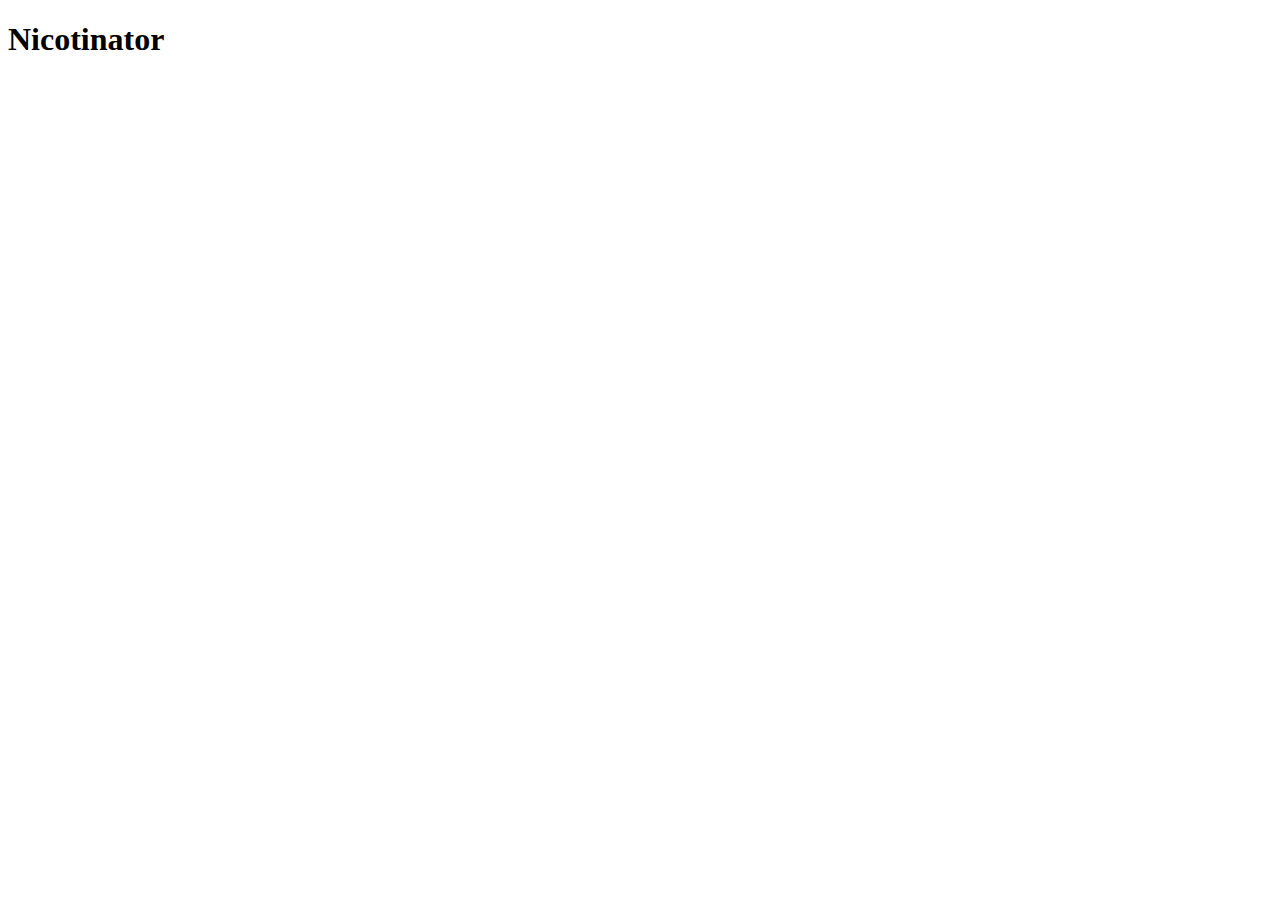
==== docs/prototype/index.html @ 56857d06 "First index for prototype" ====
<!DOCTYPE html>
<html>

<head>
  <meta charset="utf-8">
  <meta name="viewport" content="width=device-width, initial-scale=1">
  <link rel="stylesheet" href="https://cdnjs.cloudflare.com/ajax/libs/font-awesome/4.7.0/css/font-awesome.min.css" type="text/css">
  <link rel="stylesheet" href="https://pingendo.com/assets/bootstrap/bootstrap-4.0.0-beta.1.css" type="text/css"> </head>

<body>
  <div class="py-5">
    <div class="container">
      <div class="row">
        <div class="col-md-12">
          <h1 class="">Nicotinator
            <br>
          </h1>
        </div>
      </div>
    </div>
  </div>
  <script src="https://code.jquery.com/jquery-3.2.1.slim.min.js" integrity="sha384-KJ3o2DKtIkvYIK3UENzmM7KCkRr/rE9/Qpg6aAZGJwFDMVNA/GpGFF93hXpG5KkN" crossorigin="anonymous"></script>
  <script src="https://cdnjs.cloudflare.com/ajax/libs/popper.js/1.11.0/umd/popper.min.js" integrity="sha384-b/U6ypiBEHpOf/4+1nzFpr53nxSS+GLCkfwBdFNTxtclqqenISfwAzpKaMNFNmj4" crossorigin="anonymous"></script>
  <script src="https://maxcdn.bootstrapcdn.com/bootstrap/4.0.0-beta/js/bootstrap.min.js" integrity="sha384-h0AbiXch4ZDo7tp9hKZ4TsHbi047NrKGLO3SEJAg45jXxnGIfYzk4Si90RDIqNm1" crossorigin="anonymous"></script>
</body>

</html>
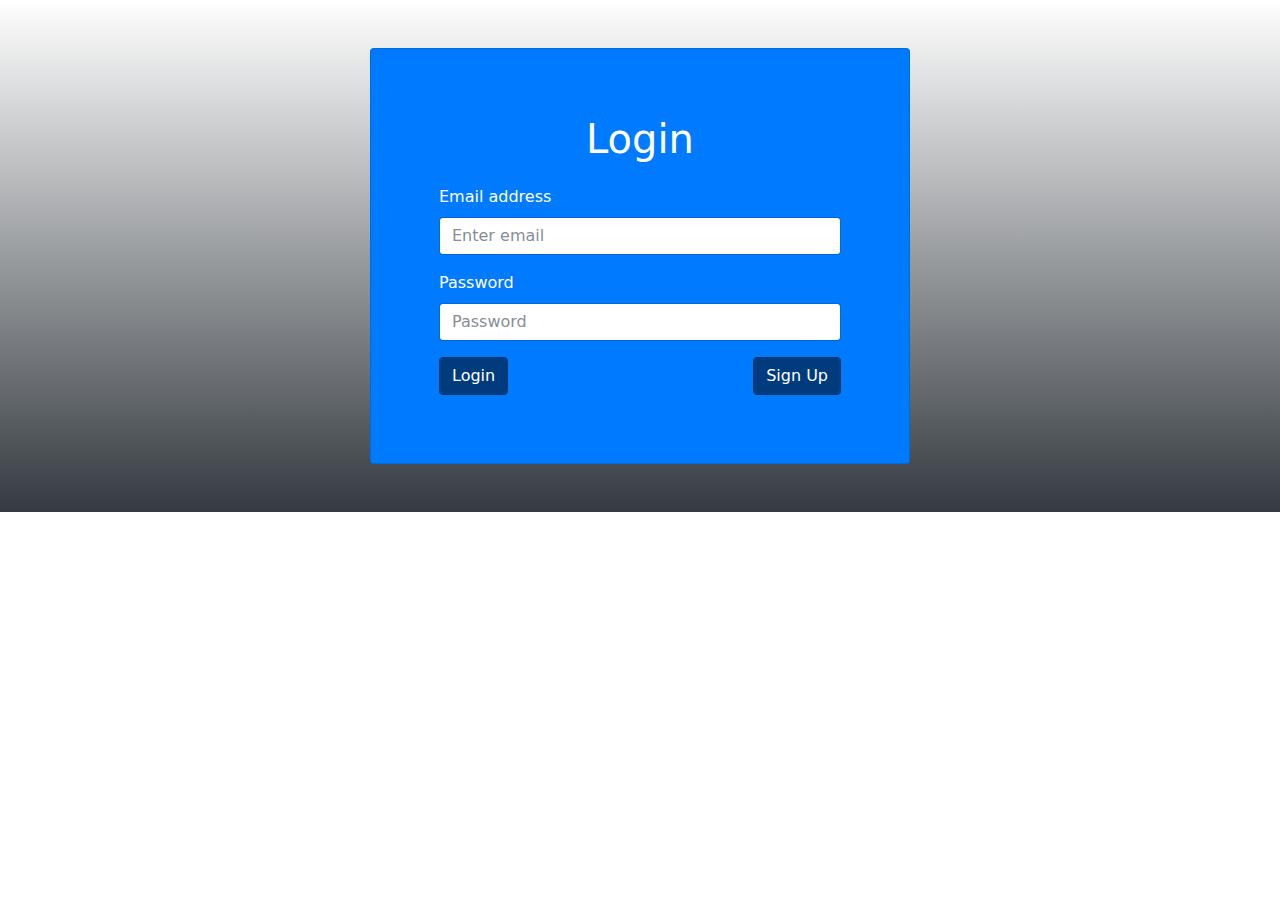
==== commit bb0a97a0: "Login screen" ====
--- a/docs/prototype/index.html
+++ b/docs/prototype/index.html
@@ -5,16 +5,33 @@
   <meta charset="utf-8">
   <meta name="viewport" content="width=device-width, initial-scale=1">
   <link rel="stylesheet" href="https://cdnjs.cloudflare.com/ajax/libs/font-awesome/4.7.0/css/font-awesome.min.css" type="text/css">
-  <link rel="stylesheet" href="https://pingendo.com/assets/bootstrap/bootstrap-4.0.0-beta.1.css" type="text/css"> </head>
+  <link rel="stylesheet" href="index.css" type="text/css"> </head>
 
-<body>
+<body class="gradient-overlay">
   <div class="py-5">
     <div class="container">
       <div class="row">
-        <div class="col-md-12">
-          <h1 class="">Nicotinator
-            <br>
-          </h1>
+        <div class="col-md-3"> </div>
+        <div class="col-md-6">
+          <div class="card text-white p-5 bg-primary">
+            <div class="card-body">
+              <h1 class="mb-4 text-center">Login</h1>
+              <form action="https://formspree.io/YOUREMAILHERE">
+                <div class="form-group"> <label>Email address</label>
+                  <input type="email" class="form-control" placeholder="Enter email"> </div>
+                <div class="form-group"> <label>Password</label>
+                  <input type="password" class="form-control" placeholder="Password"> </div>
+                <div class="row">
+                  <div class="col-md-6">
+                    <button type="submit" class="btn btn-secondary text-center active text-white">Login</button>
+                  </div>
+                  <div class="col-md-6">
+                    <button type="submit" class="btn btn-secondary text-white active pull-right">Sign Up</button>
+                  </div>
+                </div>
+              </form>
+            </div>
+          </div>
         </div>
       </div>
     </div>
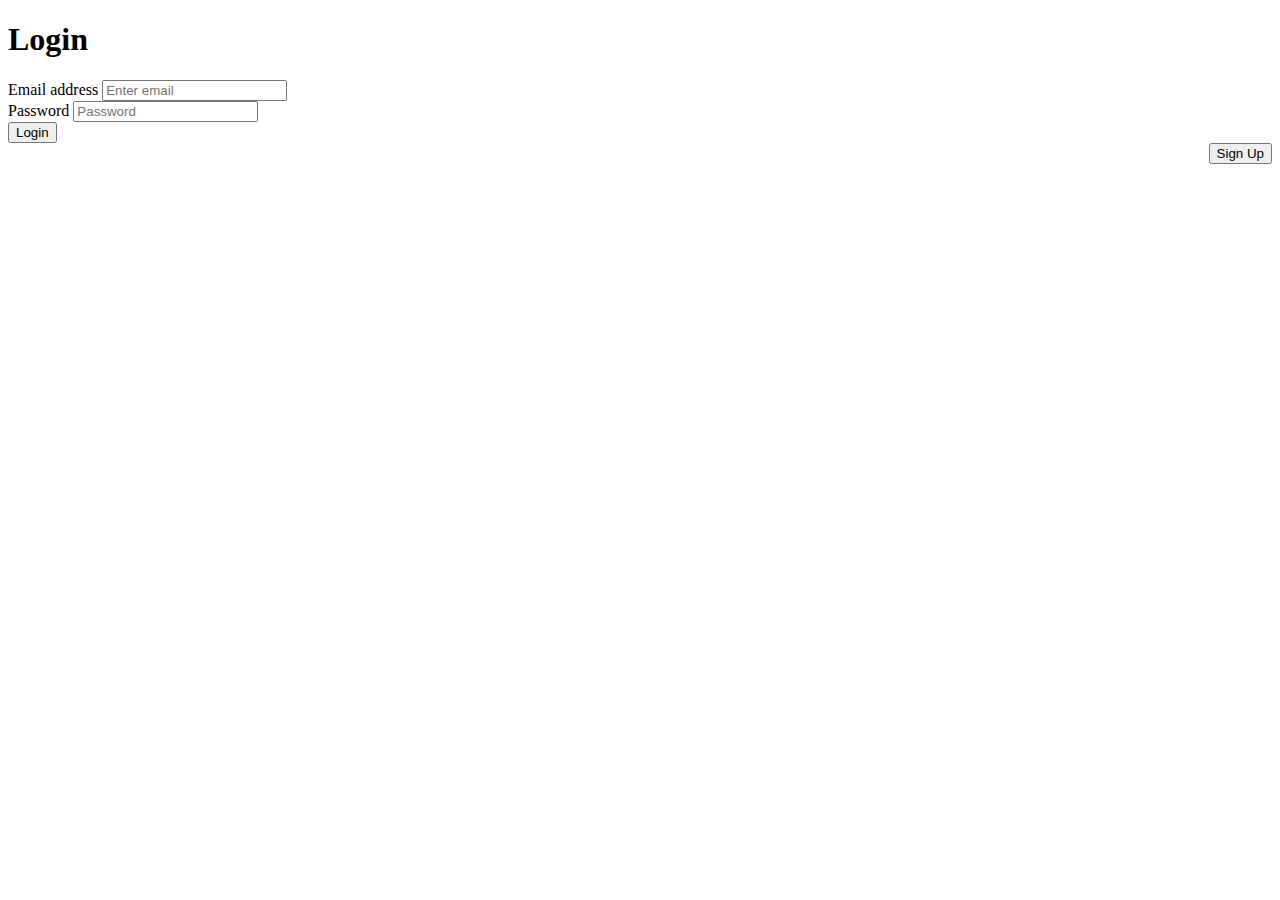
==== commit 8631bbd8: "checkpoint" ====
--- a/docs/prototype/index.html
+++ b/docs/prototype/index.html
@@ -5,7 +5,7 @@
   <meta charset="utf-8">
   <meta name="viewport" content="width=device-width, initial-scale=1">
   <link rel="stylesheet" href="https://cdnjs.cloudflare.com/ajax/libs/font-awesome/4.7.0/css/font-awesome.min.css" type="text/css">
-  <link rel="stylesheet" href="index.css" type="text/css"> </head>
+  <link rel="stylesheet" href="https://pingendo.com/assets/bootstrap/bootstrap-4.0.0-beta.1.css" type="text/css"> </head>
 
 <body class="gradient-overlay">
   <div class="py-5">
@@ -13,7 +13,7 @@
       <div class="row">
         <div class="col-md-3"> </div>
         <div class="col-md-6">
-          <div class="card text-white p-5 bg-primary">
+          <div class="card text-white bg-primary px-5 m-5">
             <div class="card-body">
               <h1 class="mb-4 text-center">Login</h1>
               <form action="https://formspree.io/YOUREMAILHERE">
@@ -21,12 +21,17 @@
                   <input type="email" class="form-control" placeholder="Enter email"> </div>
                 <div class="form-group"> <label>Password</label>
                   <input type="password" class="form-control" placeholder="Password"> </div>
-                <div class="row">
-                  <div class="col-md-6">
-                    <button type="submit" class="btn btn-secondary text-center active text-white">Login</button>
+                <div>
+                  <div class="row">
+                    <div class="col-md-6">
+                      <button type="submit" class="btn btn-secondary text-center active text-white">Login</button>
+                    </div>
+                    <div class="col-md-6">
+                      <button type="submit" class="btn btn-secondary text-white active opaque-overlay pull-right">Sign Up </button>
+                    </div>
                   </div>
-                  <div class="col-md-6">
-                    <button type="submit" class="btn btn-secondary text-white active pull-right">Sign Up</button>
+                  <div>
+                    <div class="col-md-6"> </div>
                   </div>
                 </div>
               </form>
@@ -35,10 +40,10 @@
         </div>
       </div>
     </div>
+    <script src="https://code.jquery.com/jquery-3.2.1.slim.min.js" integrity="sha384-KJ3o2DKtIkvYIK3UENzmM7KCkRr/rE9/Qpg6aAZGJwFDMVNA/GpGFF93hXpG5KkN" crossorigin="anonymous"></script>
+    <script src="https://cdnjs.cloudflare.com/ajax/libs/popper.js/1.11.0/umd/popper.min.js" integrity="sha384-b/U6ypiBEHpOf/4+1nzFpr53nxSS+GLCkfwBdFNTxtclqqenISfwAzpKaMNFNmj4" crossorigin="anonymous"></script>
+    <script src="https://maxcdn.bootstrapcdn.com/bootstrap/4.0.0-beta/js/bootstrap.min.js" integrity="sha384-h0AbiXch4ZDo7tp9hKZ4TsHbi047NrKGLO3SEJAg45jXxnGIfYzk4Si90RDIqNm1" crossorigin="anonymous"></script>
   </div>
-  <script src="https://code.jquery.com/jquery-3.2.1.slim.min.js" integrity="sha384-KJ3o2DKtIkvYIK3UENzmM7KCkRr/rE9/Qpg6aAZGJwFDMVNA/GpGFF93hXpG5KkN" crossorigin="anonymous"></script>
-  <script src="https://cdnjs.cloudflare.com/ajax/libs/popper.js/1.11.0/umd/popper.min.js" integrity="sha384-b/U6ypiBEHpOf/4+1nzFpr53nxSS+GLCkfwBdFNTxtclqqenISfwAzpKaMNFNmj4" crossorigin="anonymous"></script>
-  <script src="https://maxcdn.bootstrapcdn.com/bootstrap/4.0.0-beta/js/bootstrap.min.js" integrity="sha384-h0AbiXch4ZDo7tp9hKZ4TsHbi047NrKGLO3SEJAg45jXxnGIfYzk4Si90RDIqNm1" crossorigin="anonymous"></script>
 </body>
 
 </html>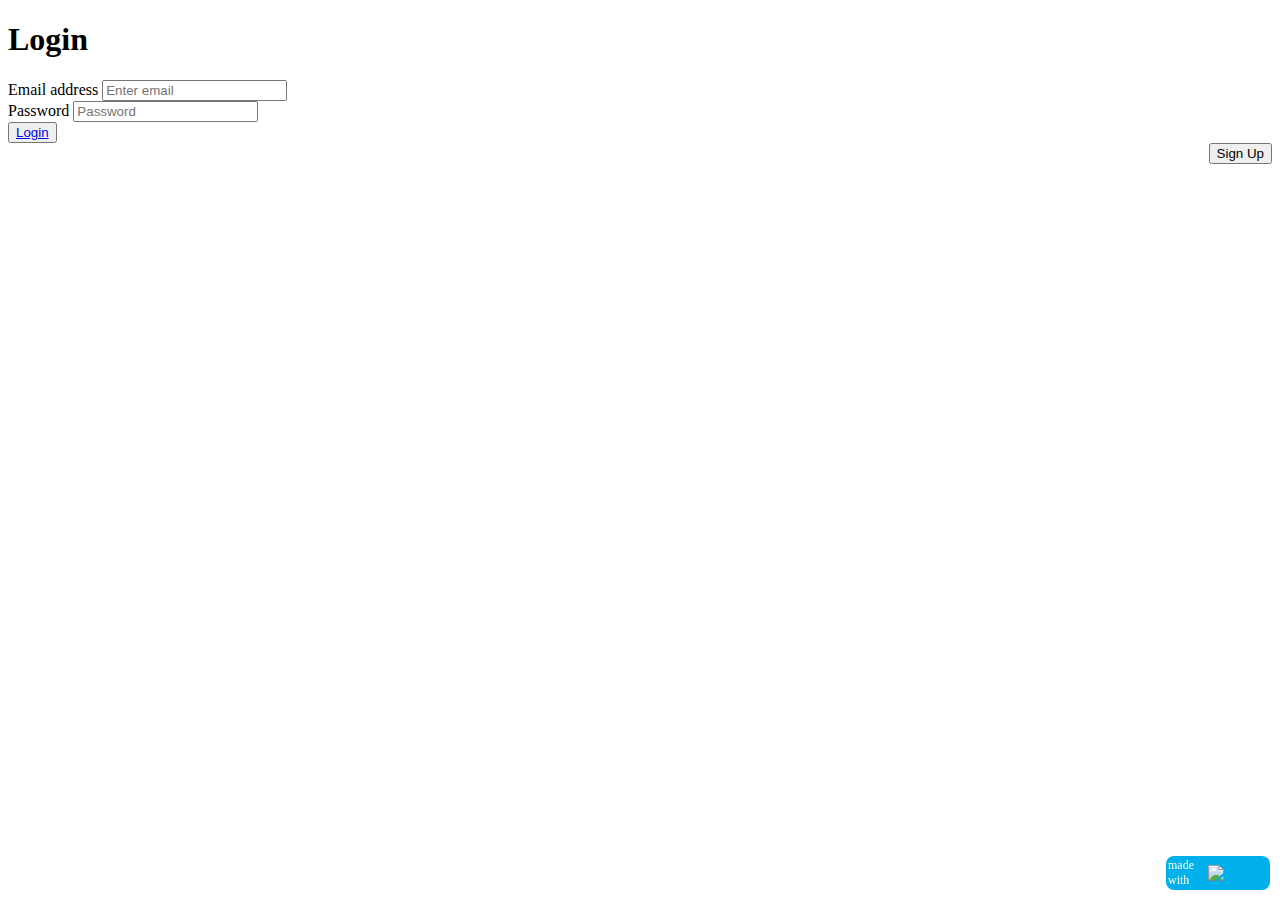
==== commit 3d4c0baa: "Linked Login to Main page" ====
--- a/docs/prototype/index.html
+++ b/docs/prototype/index.html
@@ -7,7 +7,7 @@
   <link rel="stylesheet" href="https://cdnjs.cloudflare.com/ajax/libs/font-awesome/4.7.0/css/font-awesome.min.css" type="text/css">
   <link rel="stylesheet" href="https://pingendo.com/assets/bootstrap/bootstrap-4.0.0-beta.1.css" type="text/css"> </head>
 
-<body class="gradient-overlay">
+<body class="gradient-overlay bg-light">
   <div class="py-5">
     <div class="container">
       <div class="row">
@@ -24,7 +24,9 @@
                 <div>
                   <div class="row">
                     <div class="col-md-6">
-                      <button type="submit" class="btn btn-secondary text-center active text-white">Login</button>
+                      <button type="submit" class="btn btn-secondary text-center active text-white">
+                        <a href="home.html" class="text-light">Login</a>
+                      </button>
                     </div>
                     <div class="col-md-6">
                       <button type="submit" class="btn btn-secondary text-white active opaque-overlay pull-right">Sign Up </button>
@@ -44,6 +46,9 @@
     <script src="https://cdnjs.cloudflare.com/ajax/libs/popper.js/1.11.0/umd/popper.min.js" integrity="sha384-b/U6ypiBEHpOf/4+1nzFpr53nxSS+GLCkfwBdFNTxtclqqenISfwAzpKaMNFNmj4" crossorigin="anonymous"></script>
     <script src="https://maxcdn.bootstrapcdn.com/bootstrap/4.0.0-beta/js/bootstrap.min.js" integrity="sha384-h0AbiXch4ZDo7tp9hKZ4TsHbi047NrKGLO3SEJAg45jXxnGIfYzk4Si90RDIqNm1" crossorigin="anonymous"></script>
   </div>
+  <pingendo onclick="window.open('https://pingendo.com/', '_blank')" style="cursor:pointer;position: fixed;bottom: 10px;right:10px;padding:2px;background-color: #00b0eb;border-radius: 8px; width:100px;display:flex;flex-direction:row;align-items:center;justify-content:center;font-size:12px;color:white">made with&nbsp;&nbsp;
+    <img src="https://pingendo.com/site-assets/Pingendo_logo_big.png" class="d-block" alt="Pingendo logo" height="16">
+  </pingendo>
 </body>
 
 </html>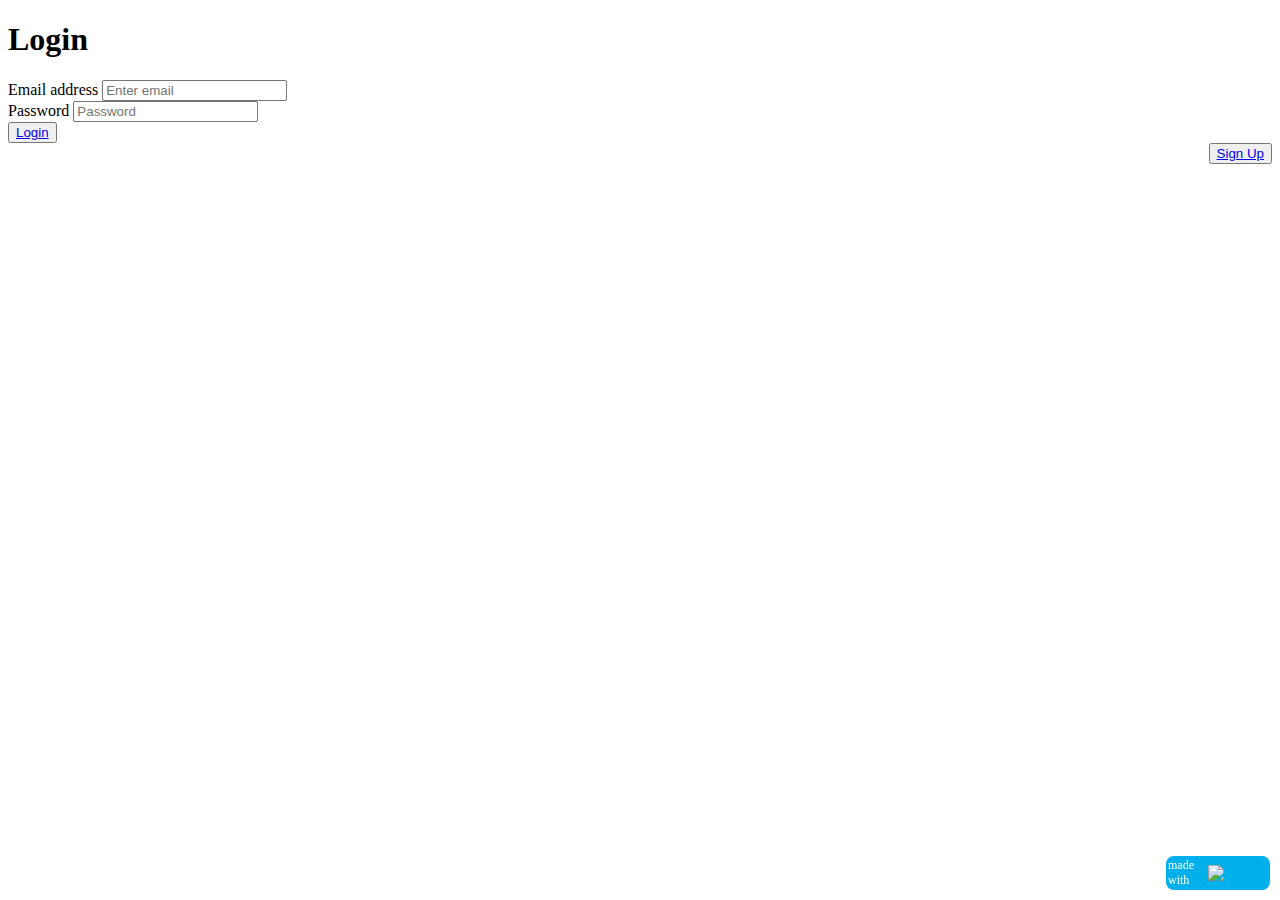
==== commit a0003321: "Added Register page" ====
--- a/docs/prototype/index.html
+++ b/docs/prototype/index.html
@@ -7,7 +7,7 @@
   <link rel="stylesheet" href="https://cdnjs.cloudflare.com/ajax/libs/font-awesome/4.7.0/css/font-awesome.min.css" type="text/css">
   <link rel="stylesheet" href="https://pingendo.com/assets/bootstrap/bootstrap-4.0.0-beta.1.css" type="text/css"> </head>
 
-<body class="gradient-overlay bg-light">
+<body class="">
   <div class="py-5">
     <div class="container">
       <div class="row">
@@ -29,7 +29,9 @@
                       </button>
                     </div>
                     <div class="col-md-6">
-                      <button type="submit" class="btn btn-secondary text-white active opaque-overlay pull-right">Sign Up </button>
+                      <button type="submit" class="btn btn-secondary text-white active opaque-overlay pull-right">
+                        <a href="Register.html" class="text-light">Sign Up</a>
+                      </button>
                     </div>
                   </div>
                   <div>
